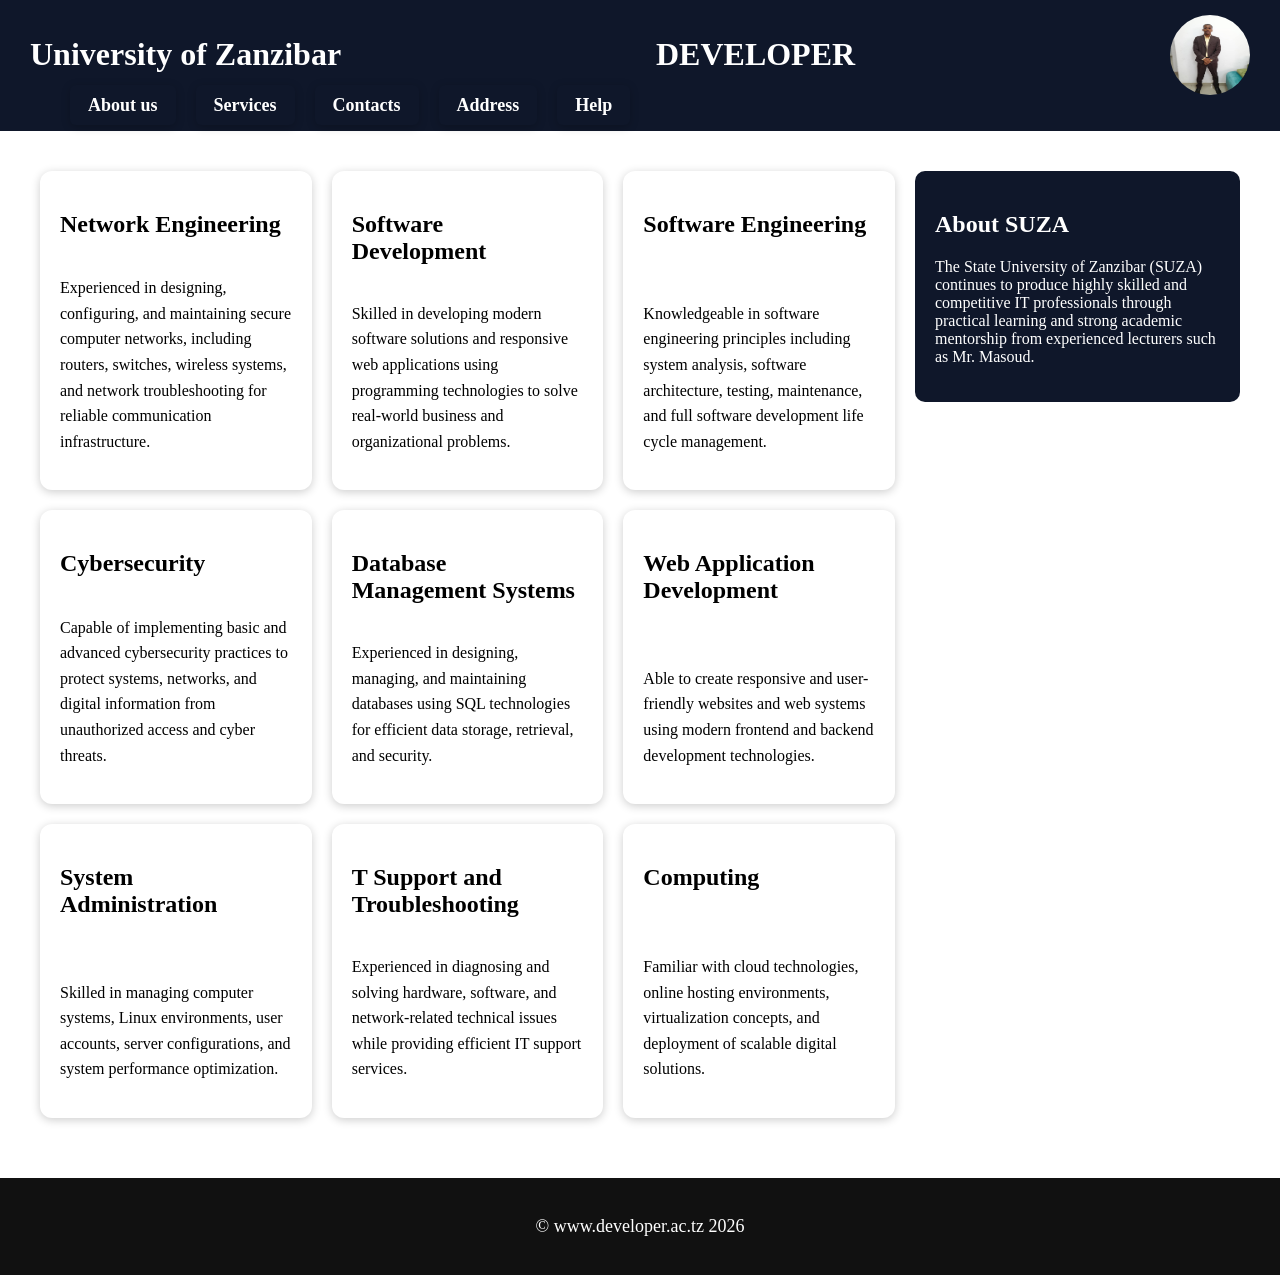
==== Flexboxgridlayout.html @ 42400926 "Push my website" ====
<!DOCTYPE html>
<html lang="en">
<head>
    <meta charset="UTF-8">
    <meta name="viewport" content="width=device-width, initial-scale=1.0">
    <title>Responsive layout</title>
    <link rel="stylesheet" href="style.css">
</head>
<body>
    <header class="header">

            <div class="logo-title">
                    <h1> University of Zanzibar</h1>
                    <h1>DEVELOPER</h1>

                    <img src="IBRA.jpeg">

            </div>

            <nav class="navbar">
                <ul>
                    <li><a href="">About us</a></li>
                    <li><a href="">Services</a></li>
                    <li><a href="">Contacts</a></li>
                    <li><a href="">Address</a></li>
                    <li><a href="">Help</a></li>
                </ul>
            </nav>

    </header>

    <main class="main">
        <section class="content">
            <div class="card">
                <h2>
                    Network Engineering</h2>
<p>Experienced in designing, configuring, and maintaining secure computer networks, including routers, switches, wireless systems, and network troubleshooting for reliable communication infrastructure.
                
            </div>
            <div class="card">
                <h2>Software Development</h2>
                <p>Skilled in developing modern software solutions and responsive web applications using programming technologies to solve real-world business and organizational problems.</p>

            </div>
            <div class="card">
                <h2>Software Engineering</h2>
                <p>Knowledgeable in software engineering principles including system analysis, software architecture, testing, maintenance, and full software development life cycle management.</p>
            </div>
            <div class="card">
                <h2>Cybersecurity</h2>
                <p>Capable of implementing basic and advanced cybersecurity practices to protect systems, networks, and digital information from unauthorized access and cyber threats.</p>
            </div>
            <div class="card">
                <h2>Database Management Systems</h2>
                <p>Experienced in designing, managing, and maintaining databases using SQL technologies for efficient data storage, retrieval, and security.</p>
            </div>
             <div class="card">
                <h2> Web Application Development</h2>
                <p>Able to create responsive and user-friendly websites and web systems using modern frontend and backend development technologies.</p>
             </div>
            <div class="card">
                <h2>System Administration</h2>
                <p>Skilled in managing computer systems, Linux environments, user accounts, server configurations, and system performance optimization.</p>
            </div>
            <div class="card">
                <h2>T Support and Troubleshooting</h2>
                <p>Experienced in diagnosing and solving hardware, software, and network-related technical issues while providing efficient IT support services.</p>
            </div>
            <div class="card">
                <h2>Computing</h2>
                <p>Familiar with cloud technologies, online hosting environments, virtualization concepts, and deployment of scalable digital solutions.</p>

            </div>
            



        </section>

        <aside class="sidebar">
            <h2>About SUZA</h2>
        <p>The State University of Zanzibar (SUZA)
        continues to produce highly skilled and
        competitive IT professionals through
        practical learning and strong academic
        mentorship from experienced lecturers
        such as Mr. Masoud.</P>
        </aside>

    </main>

    <footer class="footer">

    <p>&copy; www.developer.ac.tz 2026</p>

</footer>
    
</body>
</html>
---- style.css ----
body{
    margin:0;

    min-height:100vh;

    display:flex;

    flex-direction:column;
}

.logo-title{
    display: flex;
    justify-content: space-between;
    margin: 0;
    
}




.navbar ul{
    display: flex;
    gap: 20px;
    margin: 0;
    list-style-type: none;
}

.navbar ul li a{
    text-decoration: none;
    transition: 0.3s;
}


.navbar a:hover{

    background:white;

    color:black;

    border-radius:5px;
}


.navbar a{

    text-decoration:none;

    color:white;

    font-size:18px;

    font-weight:bold;

    padding:10px 18px;

    border-radius:6px;

    transition:0.3s ease;

    box-shadow:0 2px 10px rgba(0,0,0,0.2);
}


img{
    width:80px;
    height:80px;
    border-radius: 50px;
}

.header{
    color: white;
    padding: 3px 0px 5px 0px;
    background:#0f172a;
    padding:15px 30px;
}

.main{
    display: flex;
    margin: 20px;
    padding: 20px;
    flex:1;
}

.content{
    display:grid;
    gap:20px;
    flex:3;
    grid-template-columns:repeat(auto-fit,minmax(250px,1fr));
}

.card{

    background:white;

    padding:20px;

    border-radius:12px;

    box-shadow:0 2px 10px rgba(0,0,0,0.2);

    transition:0.3s ease;

    display:flex;

    flex-direction:column;

    justify-content:space-between;
}

.card p{

    line-height:1.6;

    overflow:hidden;
}

.card:hover{

    transform:translateY(-10px);

    box-shadow:0 5px 20px rgba(0,0,0,0.3);
}

.sidebar{
    flex:1;

    background:#0f172a;

    padding:20px;
    margin-left: 20px;

    border-radius:10px;

    height:fit-content;
    color: white;
    
}


.footer{
    background:#111;
    color:white;

    text-align:center;

    padding:20px;

    margin-top:20px;

    font-size:18px;
}


@media(max-width:768px){

    .main{
        flex-direction:column;
    }

}

@media(max-width:600px){

    .header{
        flex-direction:column;
    }

    .navbar ul{
        flex-direction:column;
        align-items:center;
    }

}
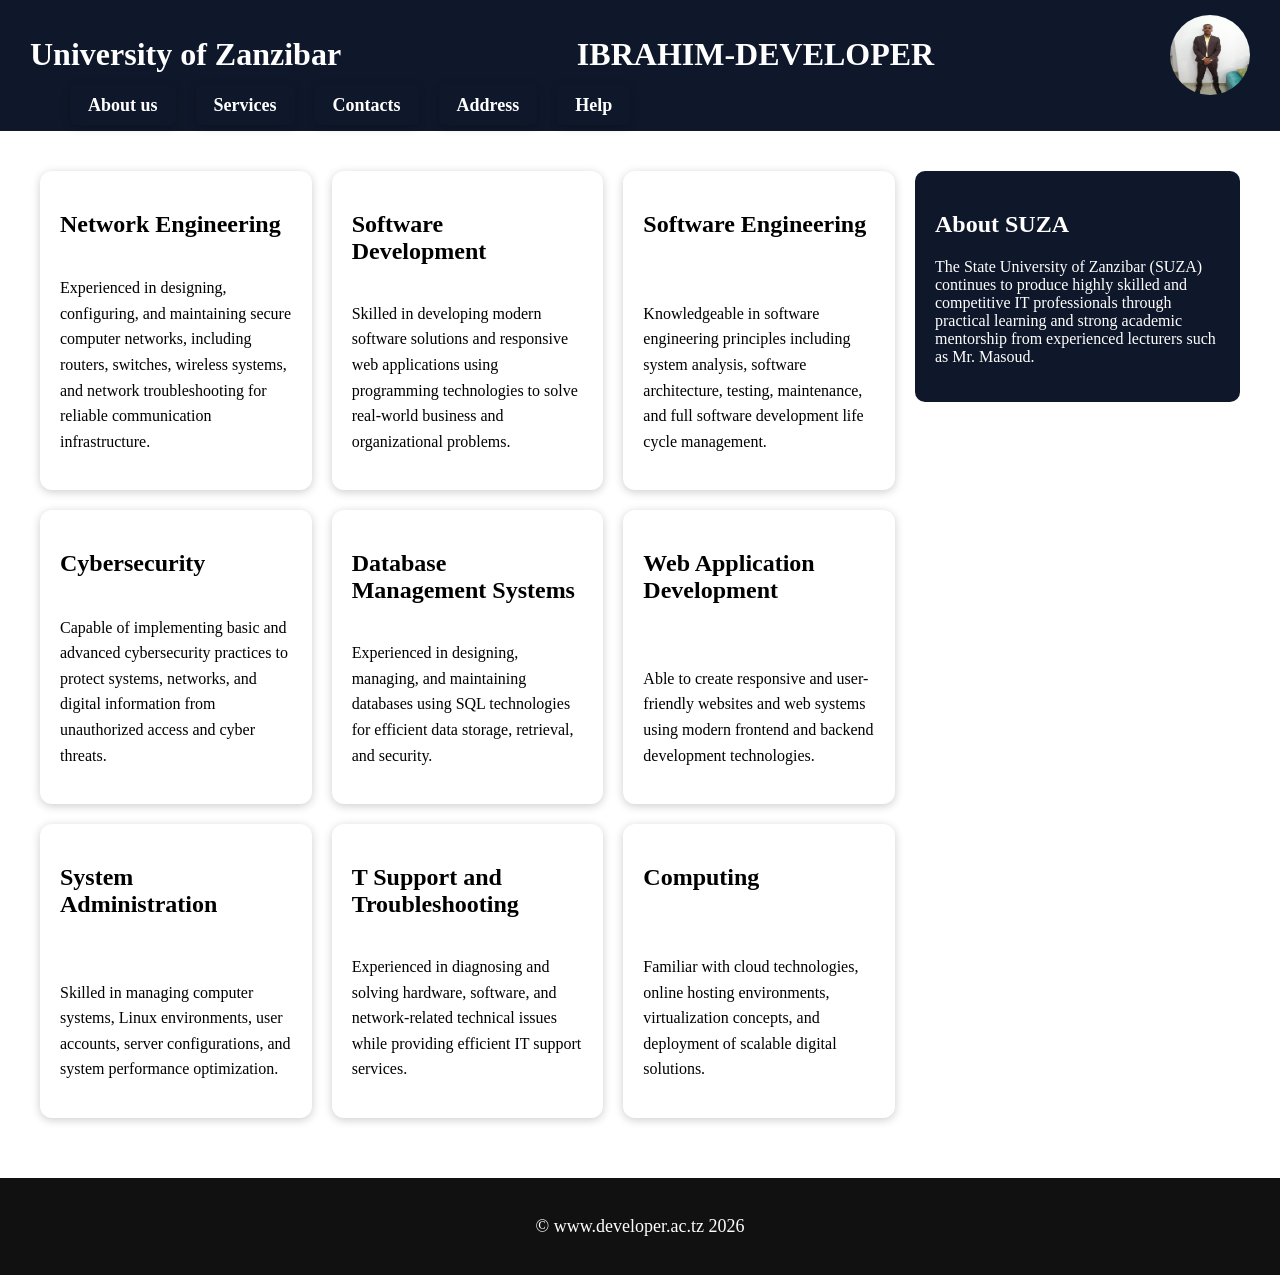
==== commit 3e31cf70: "correct website not opened" ====
--- a/Flexboxgridlayout.html
+++ b/Flexboxgridlayout.html
@@ -11,7 +11,7 @@
 
             <div class="logo-title">
                     <h1> University of Zanzibar</h1>
-                    <h1>DEVELOPER</h1>
+                    <h1>IBRAHIM-DEVELOPER</h1>
 
                     <img src="IBRA.jpeg">
 
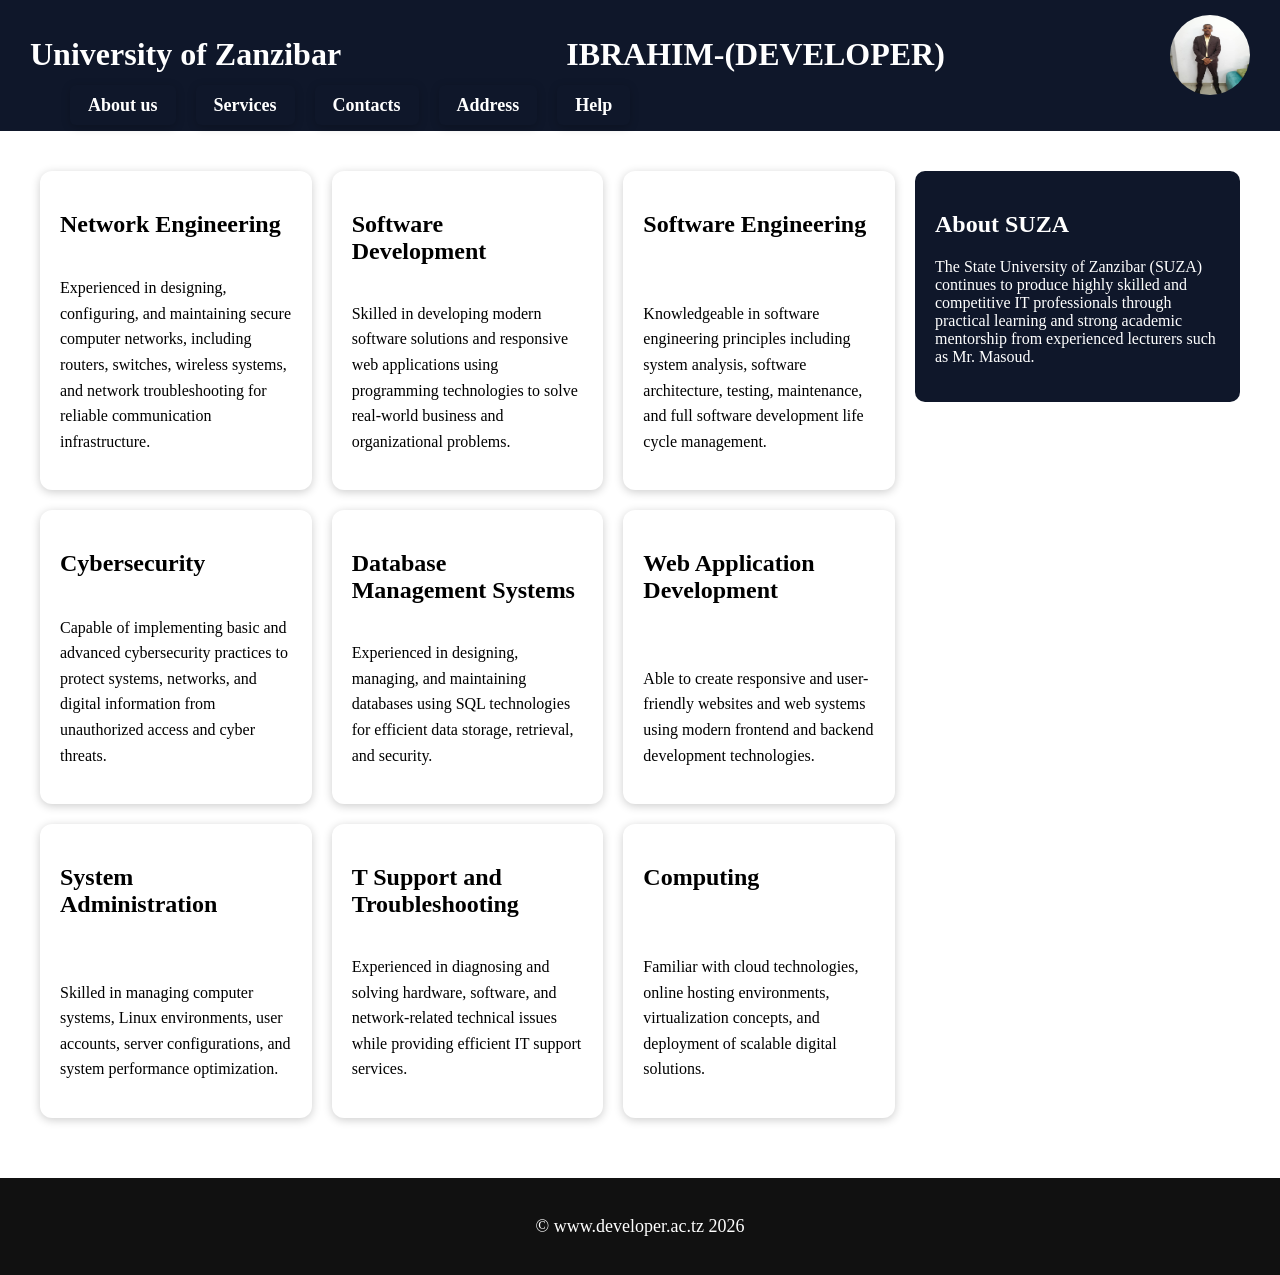
==== commit b30deaea: "correct website not opened two" ====
--- a/Flexboxgridlayout.html
+++ b/Flexboxgridlayout.html
@@ -11,7 +11,7 @@
 
             <div class="logo-title">
                     <h1> University of Zanzibar</h1>
-                    <h1>IBRAHIM-DEVELOPER</h1>
+                    <h1>IBRAHIM-(DEVELOPER)</h1>
 
                     <img src="IBRA.jpeg">
 
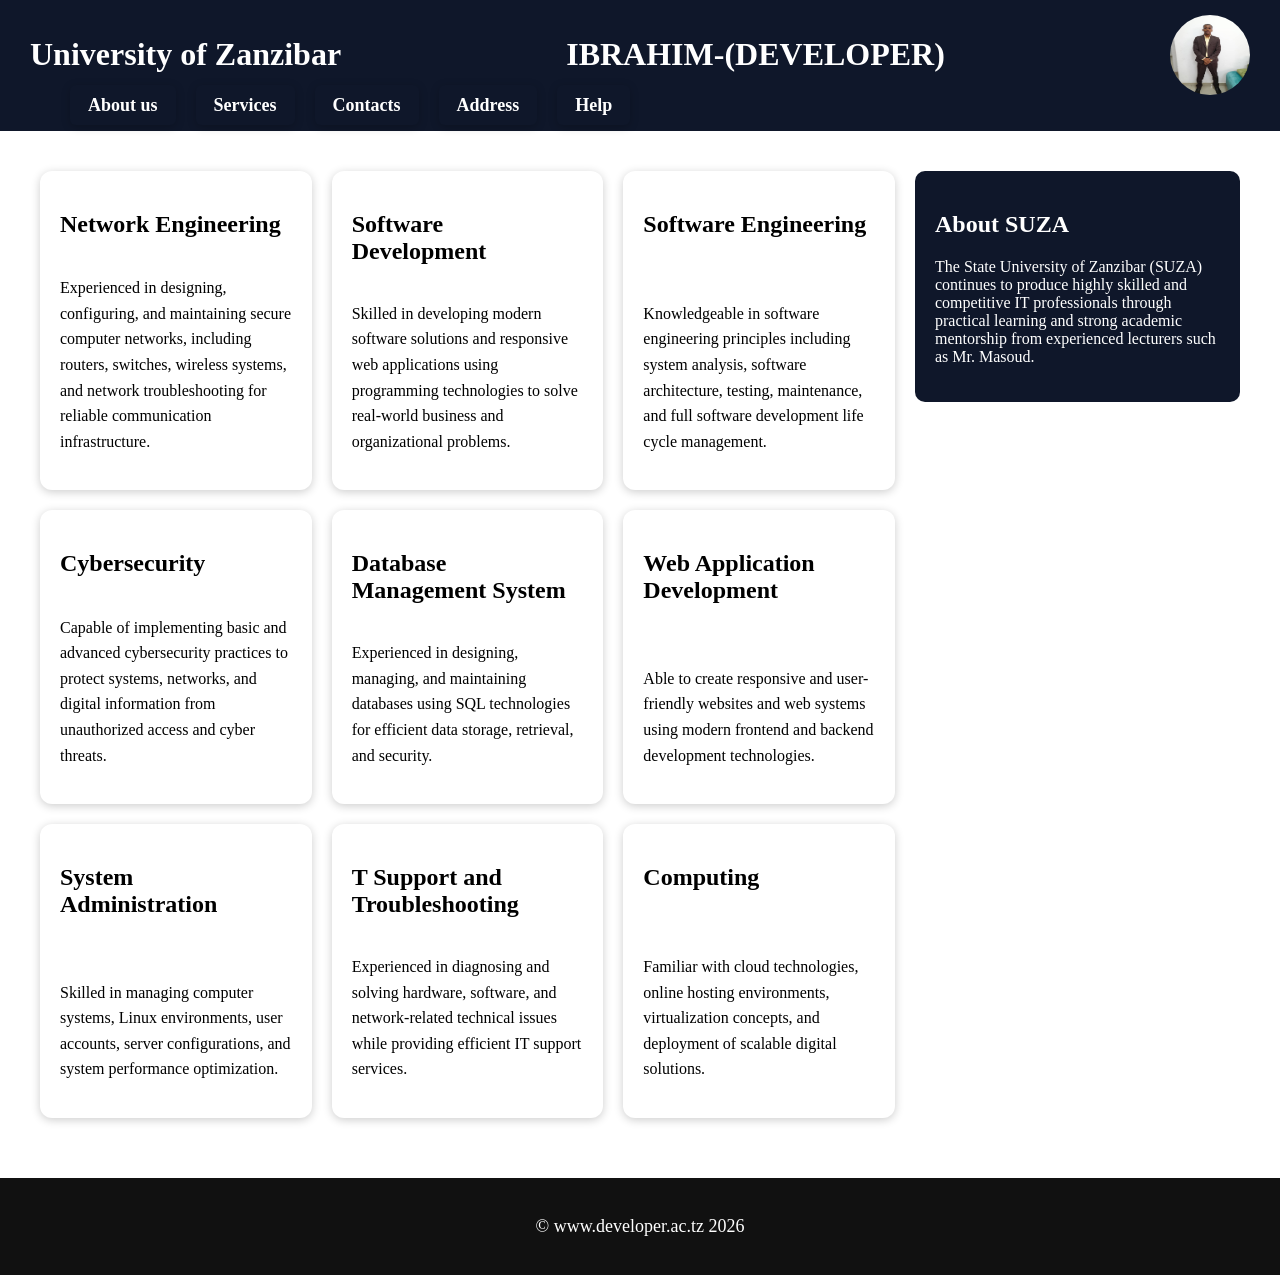
==== commit c3d19457: "solve error" ====
--- a/Flexboxgridlayout.html
+++ b/Flexboxgridlayout.html
@@ -51,7 +51,7 @@
                 <p>Capable of implementing basic and advanced cybersecurity practices to protect systems, networks, and digital information from unauthorized access and cyber threats.</p>
             </div>
             <div class="card">
-                <h2>Database Management Systems</h2>
+                <h2>Database Management System</h2>
                 <p>Experienced in designing, managing, and maintaining databases using SQL technologies for efficient data storage, retrieval, and security.</p>
             </div>
              <div class="card">
